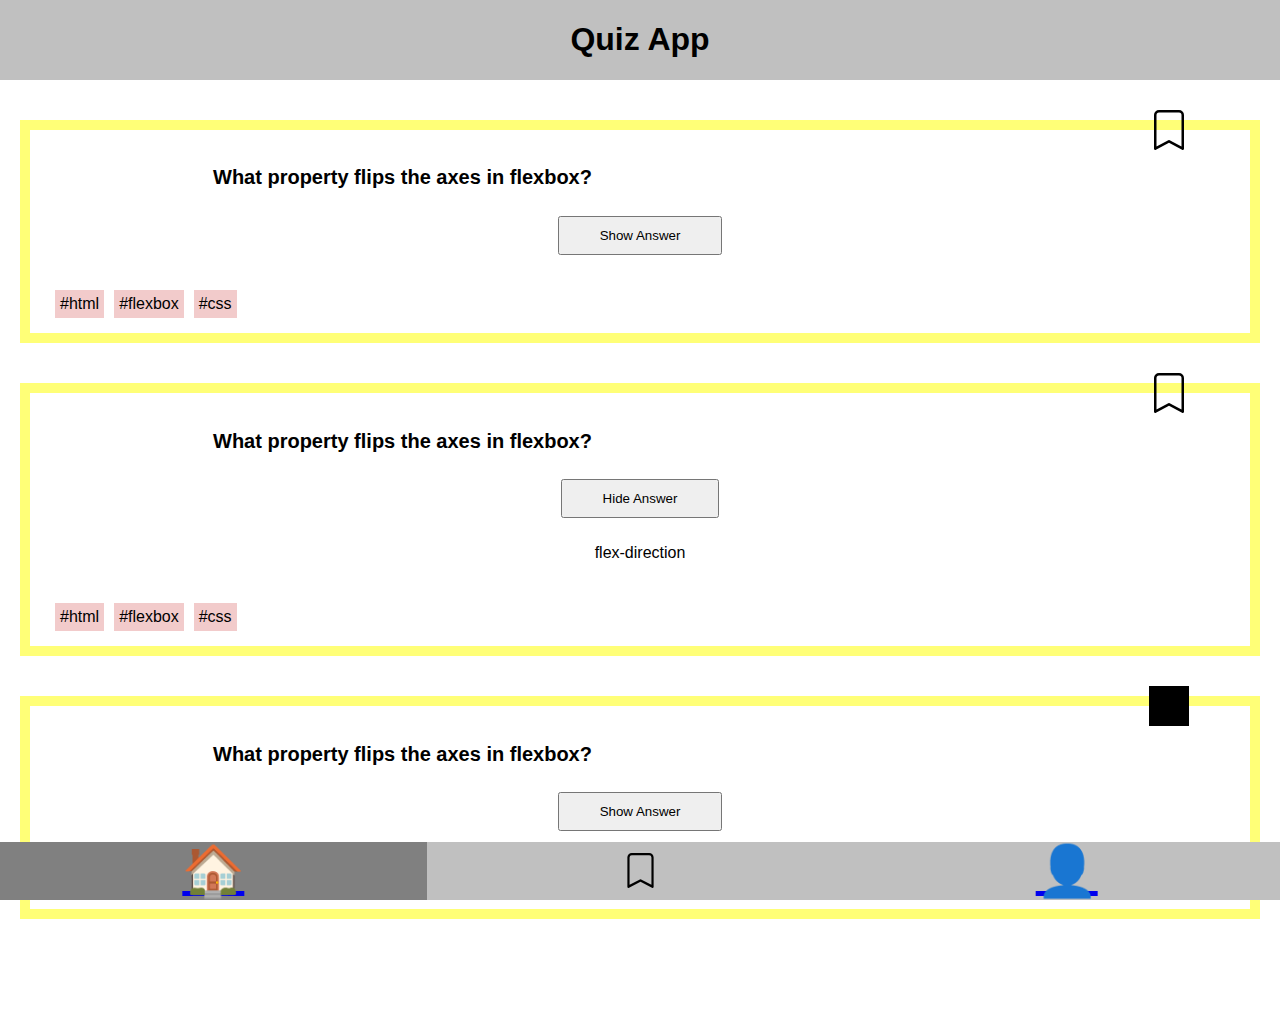
==== index.html @ aac0da3e "restructure styling" ====
<!DOCTYPE html>
<html lang="en">
  <head>
    <meta charset="UTF-8" />
    <meta name="viewport" content="width=device-width, initial-scale=1.0" />
    <title>Quiz App</title>
    <link rel="stylesheet" href="./styles.css" />
  </head>
  <body class="body">
    <header class="header">
      <h1>Quiz App</h1>
    </header>

    <main>
      <section class="quizcard">
        <h2 class="headline">What property flips the axes in flexbox?</h2>
        <div>
          <button class="button">Show Answer</button>
        </div>
        <div class="tag-container">
          <p class="tag">#html</p>
          <p class="tag">#flexbox</p>
          <p class="tag">#css</p>
        </div>
        <img class="bookmark bookmark_nonactive" src="./bookmark.svg" />
      </section>

      <section class="quizcard">
        <h2 class="headline">What property flips the axes in flexbox?</h2>
        <div>
          <button class="button">Hide Answer</button>
        </div>
        <p>flex-direction</p>
        <div class="tag-container">
          <p class="tag">#html</p>
          <p class="tag">#flexbox</p>
          <p class="tag">#css</p>
        </div>
        <img class="bookmark bookmark_nonactive" src="./bookmark.svg" />
      </section>

      <section class="quizcard">
        <h2 class="headline">What property flips the axes in flexbox?</h2>
        <div>
          <button class="button">Show Answer</button>
        </div>
        <div class="tag-container">
          <p class="tag">#html</p>
          <p class="tag">#flexbox</p>
          <p class="tag">#css</p>
        </div>
        <img
          class="bookmark bookmark_active"
          src="./bookmark.svg"
          alt="A bookmark"
        />
      </section>
    </main>

    <footer class="footer">
      <nav class="nav">
        <div class="button-container button-container1">
          <a href="https://www.seicentovocale.de">🏠</a>
        </div>
        <div class="button-container">
          <a href="https://www.seicentovocale.de">
            <img class="bookmark_menu" src="./bookmark.svg" alt="Home" />
          </a>
        </div>
        <div class="button-container">
          <a href="https://www.seicentovocale.de">👤</a>
        </div>
      </nav>
    </footer>
  </body>
</html>
---- styles.css ----
@import "/components/header.css";
@import "/components/button.css";
@import "/components/card.css";

* {
  box-sizing: border-box;
}

.body {
  margin: 0;
  font-family: Verdana, Geneva, Tahoma, sans-serif;
  display: flex;
  flex-direction: column;
  min-height: 100vh;
}

.tag {
  margin: 5px;
  padding: 5px;
  background-color: #d75e5e53;
}

.tag-container {
  display: flex;
  width: 100%;
  justify-content: flex-start;
  padding: 20px 0 10px 20px;
}

.bookmark {
  position: absolute;
  top: -20px;
  right: 5%;
  width: 40px;
}

.bookmark_active {
  background-color: black;
}

.footer {
  width: 100%;
  position: sticky;
  bottom: 0;
  margin-top: auto;
}

.nav {
  width: 100%;
  box-sizing: border-box;
  display: flex;
  font-size: 50px;
  background-color: silver;
}

.bookmark_menu {
  width: 35px;
}
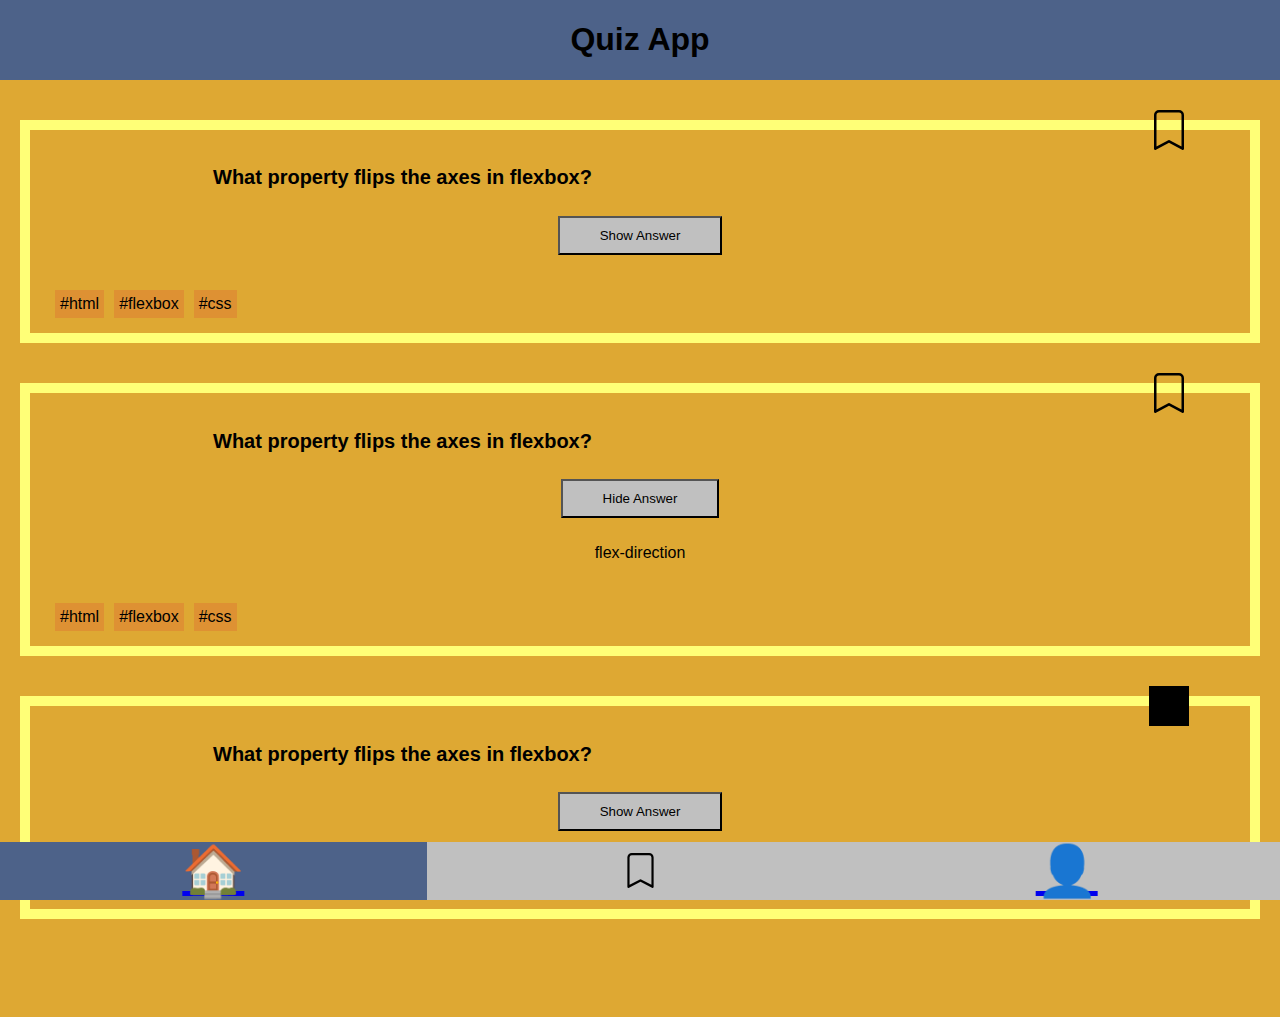
==== commit 376aebd0: "add profile-page" ====
--- a/index.html
+++ b/index.html
@@ -59,16 +59,16 @@
 
     <footer class="footer">
       <nav class="nav">
-        <div class="button-container button-container1">
+        <div class="button__container button__container1">
           <a href="https://www.seicentovocale.de">🏠</a>
         </div>
-        <div class="button-container">
-          <a href="https://www.seicentovocale.de">
+        <div class="button__container">
+          <a href="~/neuefische/recap-project-1/bookmarks.html">
             <img class="bookmark_menu" src="./bookmark.svg" alt="Home" />
           </a>
         </div>
-        <div class="button-container">
-          <a href="https://www.seicentovocale.de">👤</a>
+        <div class="button__container">
+          <a href="~/neuefische/recap-project-1/profile.html">👤</a>
         </div>
       </nav>
     </footer>
--- a/styles.css
+++ b/styles.css
@@ -1,6 +1,7 @@
 @import "/components/header.css";
 @import "/components/button.css";
 @import "/components/card.css";
+@import "/components/footer.css";
 
 * {
   box-sizing: border-box;
@@ -12,12 +13,13 @@
   display: flex;
   flex-direction: column;
   min-height: 100vh;
+  background-color: #dea833;
 }
 
 .tag {
   margin: 5px;
   padding: 5px;
-  background-color: #d75e5e53;
+  background-color: #de9133;
 }
 
 .tag-container {
@@ -37,22 +39,3 @@
 .bookmark_active {
   background-color: black;
 }
-
-.footer {
-  width: 100%;
-  position: sticky;
-  bottom: 0;
-  margin-top: auto;
-}
-
-.nav {
-  width: 100%;
-  box-sizing: border-box;
-  display: flex;
-  font-size: 50px;
-  background-color: silver;
-}
-
-.bookmark_menu {
-  width: 35px;
-}
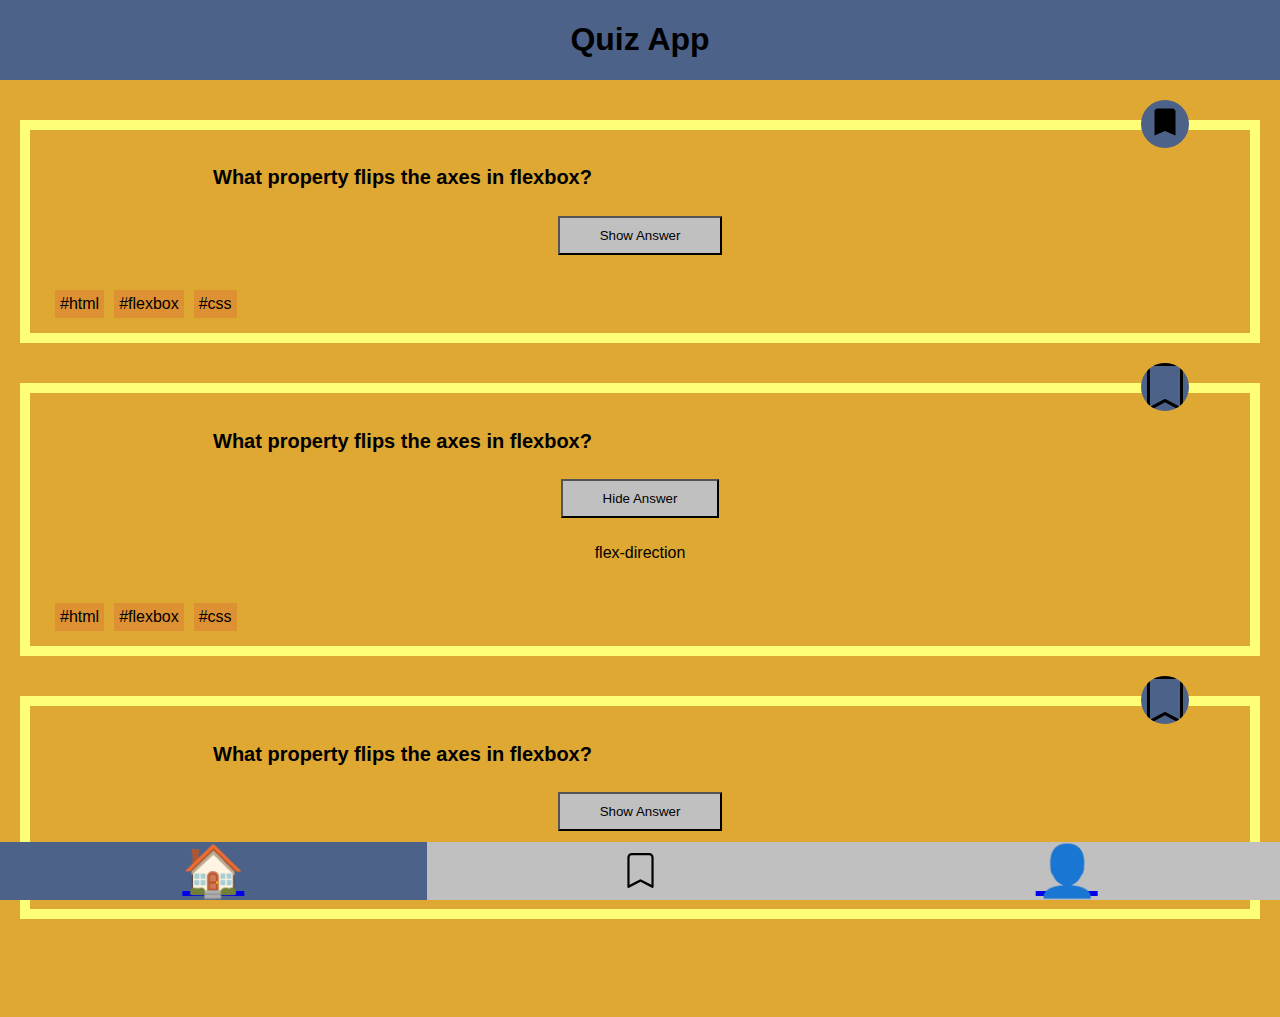
==== commit cee0287e: "add toggle-functionality" ====
--- a/index.html
+++ b/index.html
@@ -5,6 +5,7 @@
     <meta name="viewport" content="width=device-width, initial-scale=1.0" />
     <title>Quiz App</title>
     <link rel="stylesheet" href="./styles.css" />
+    <script src="./index.js" defer></script>
   </head>
   <body class="body">
     <header class="header">
@@ -14,15 +15,24 @@
     <main>
       <section class="quizcard">
         <h2 class="headline">What property flips the axes in flexbox?</h2>
-        <div>
-          <button class="button">Show Answer</button>
-        </div>
+        <button class="button" data-js="answer-button">Show Answer</button>
+        <p class="answer" data-js="answer">flex-direction</p>
         <div class="tag-container">
           <p class="tag">#html</p>
           <p class="tag">#flexbox</p>
           <p class="tag">#css</p>
         </div>
-        <img class="bookmark bookmark_nonactive" src="./bookmark.svg" />
+        <div>  
+          <button class="bookmark" data-js="bookmark" aria-label="bookmark" type="button">
+            <svg
+                  xmlns="http://www.w3.org/2000/svg"
+                  viewbox="0 0 24 24"
+                >
+                  <path
+                    d="M17 3H7c-1.1 0-2 .9-2 2v16l7-3 7 3V5c0-1.1-.9-2-2-2z"
+                  />
+                </svg>
+          </button>
       </section>
 
       <section class="quizcard">
--- a/styles.css
+++ b/styles.css
@@ -2,6 +2,7 @@
 @import "/components/button.css";
 @import "/components/card.css";
 @import "/components/footer.css";
+@import "/components/checkbox.css";
 
 * {
   box-sizing: border-box;
@@ -31,11 +32,17 @@
 
 .bookmark {
   position: absolute;
-  top: -20px;
+  top: 0px;
   right: 5%;
-  width: 40px;
+  transform: translateY(-30px);
+  border: none;
+  width: 3rem;
+  height: 3rem;
+  border-radius: 50%;
+  background: #4d6289;
+  color: white;
 }
 
-.bookmark_active {
-  background-color: black;
+.bookmark__active {
+  background-color: red;
 }
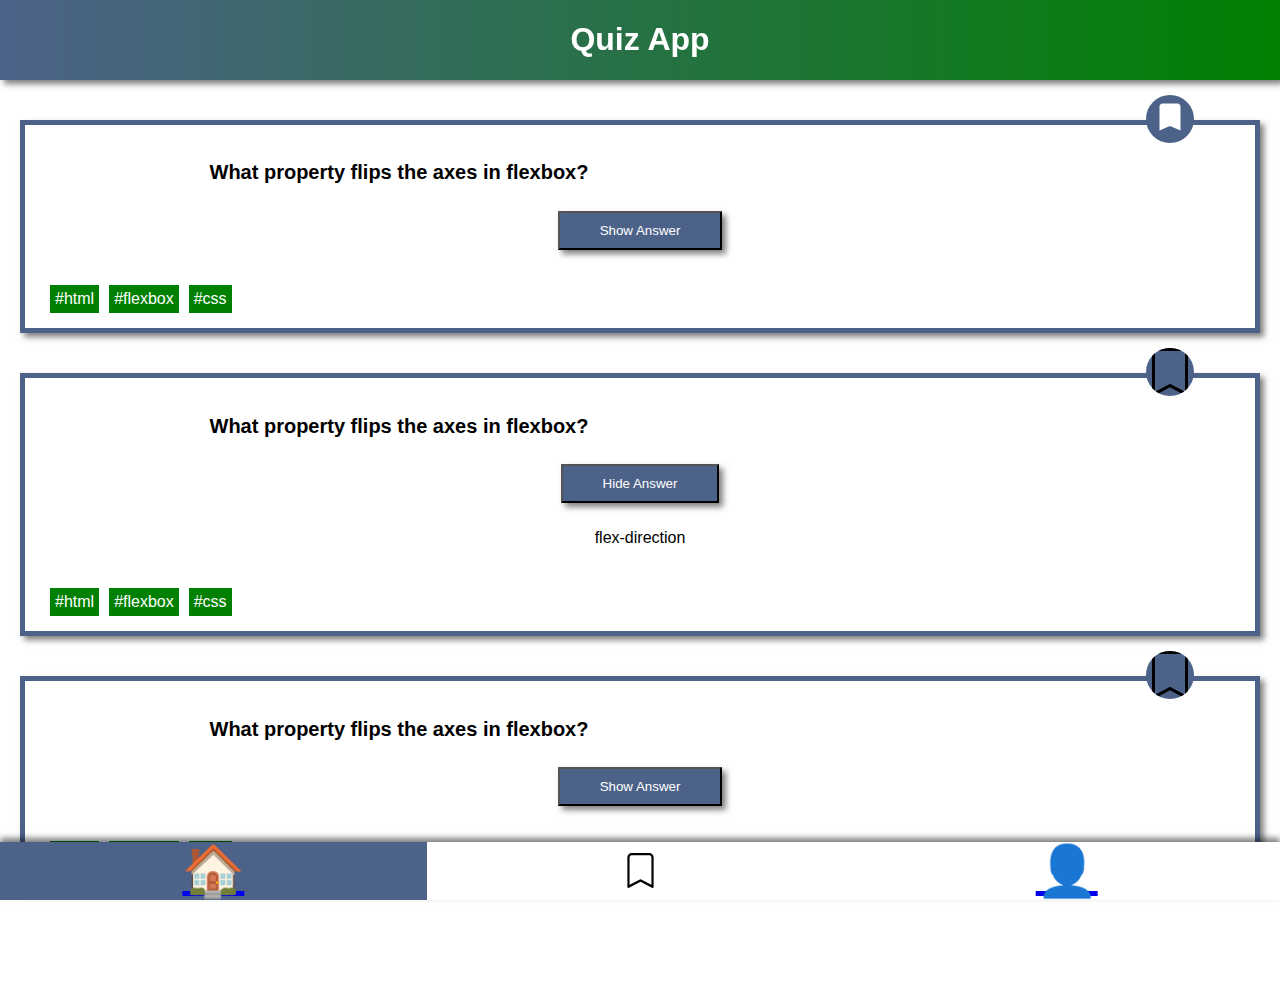
==== commit 61ba8ecc: "add form page" ====
--- a/index.html
+++ b/index.html
@@ -25,6 +25,8 @@
         <div>  
           <button class="bookmark" data-js="bookmark" aria-label="bookmark" type="button">
             <svg
+                  class="bookmark-icon"
+                  data-js="bookmark-icon"
                   xmlns="http://www.w3.org/2000/svg"
                   viewbox="0 0 24 24"
                 >
--- a/styles.css
+++ b/styles.css
@@ -3,6 +3,7 @@
 @import "/components/card.css";
 @import "/components/footer.css";
 @import "/components/checkbox.css";
+@import "/components/form.css";
 
 * {
   box-sizing: border-box;
@@ -14,13 +15,14 @@
   display: flex;
   flex-direction: column;
   min-height: 100vh;
-  background-color: #dea833;
+  background-color: white;
 }
 
 .tag {
   margin: 5px;
   padding: 5px;
-  background-color: #de9133;
+  background-color: green;
+  color: white;
 }
 
 .tag-container {
@@ -43,6 +45,10 @@
   color: white;
 }
 
+.bookmark-icon {
+  fill: white;
+}
+
 .bookmark__active {
-  background-color: red;
+  fill: blueviolet;
 }
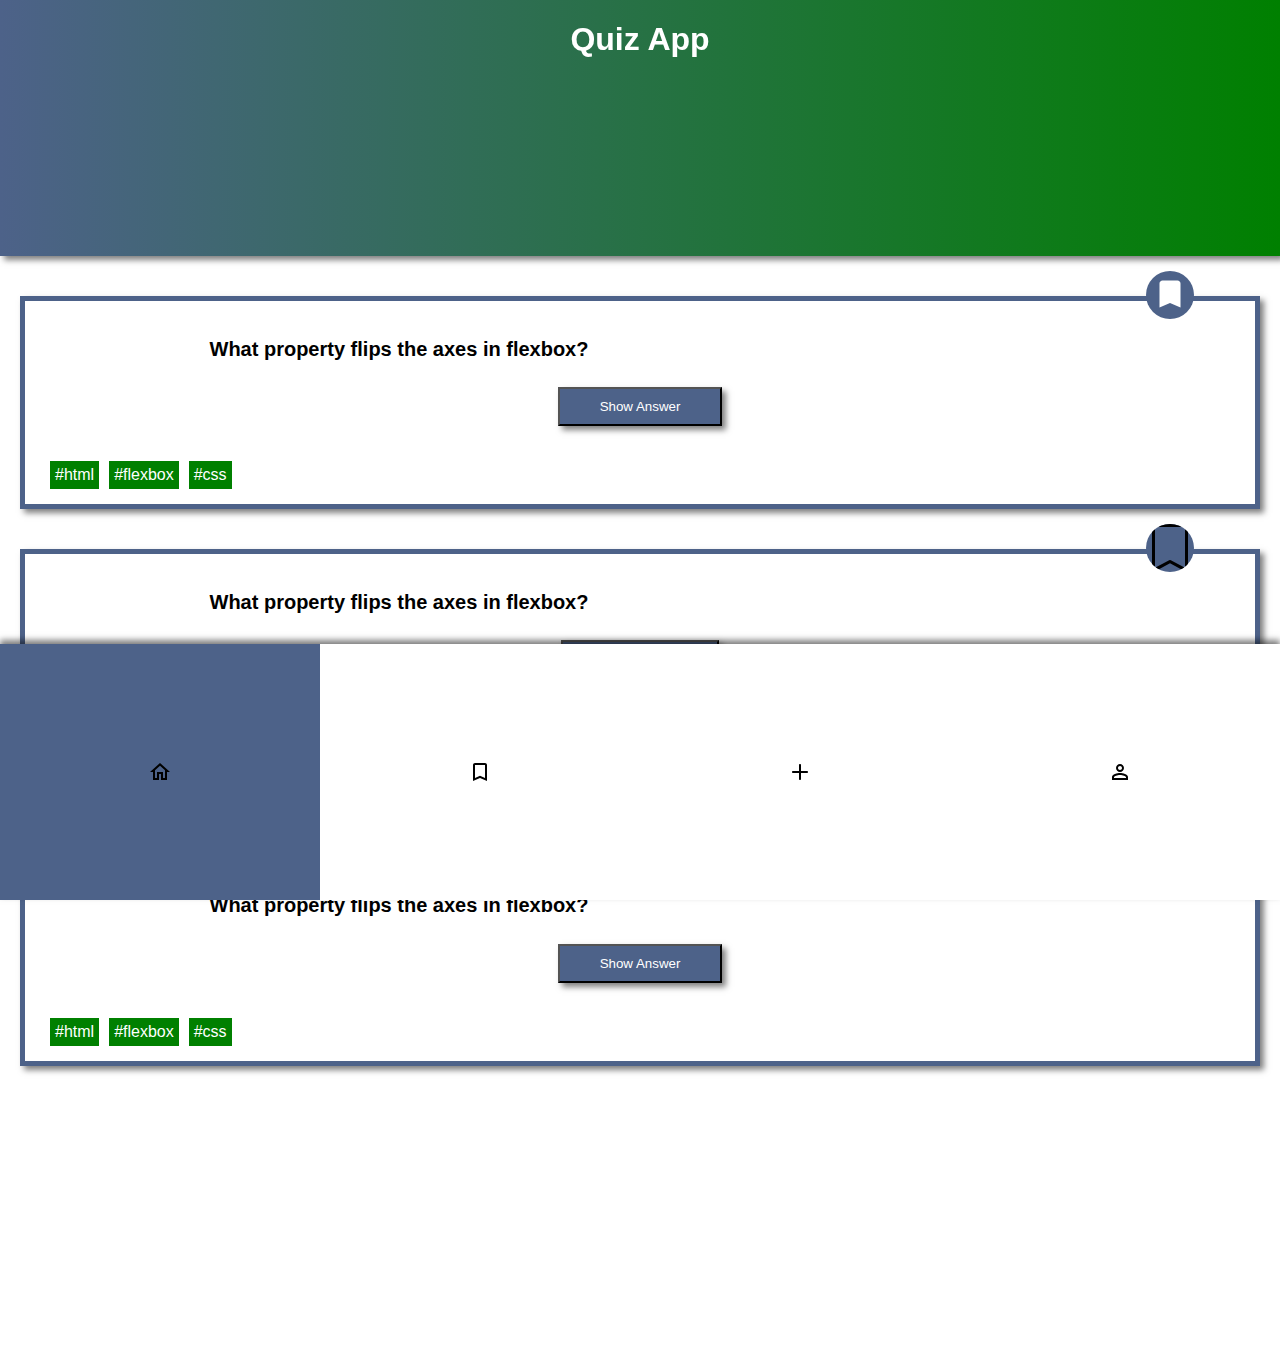
==== commit 8711bca4: "add nav_update" ====
--- a/index.html
+++ b/index.html
@@ -25,15 +25,15 @@
         <div>  
           <button class="bookmark" data-js="bookmark" aria-label="bookmark" type="button">
             <svg
-                  class="bookmark-icon"
-                  data-js="bookmark-icon"
-                  xmlns="http://www.w3.org/2000/svg"
-                  viewbox="0 0 24 24"
-                >
-                  <path
-                    d="M17 3H7c-1.1 0-2 .9-2 2v16l7-3 7 3V5c0-1.1-.9-2-2-2z"
-                  />
-                </svg>
+              class="bookmark-icon"
+              data-js="bookmark-icon"
+              xmlns="http://www.w3.org/2000/svg"
+              viewbox="0 0 24 24"
+              >
+              <path
+               d="M17 3H7c-1.1 0-2 .9-2 2v16l7-3 7 3V5c0-1.1-.9-2-2-2z"
+              />
+            </svg>
           </button>
       </section>
 
@@ -69,20 +69,83 @@
       </section>
     </main>
 
-    <footer class="footer">
-      <nav class="nav">
-        <div class="button__container button__container1">
-          <a href="https://www.seicentovocale.de">🏠</a>
-        </div>
-        <div class="button__container">
-          <a href="~/neuefische/recap-project-1/bookmarks.html">
-            <img class="bookmark_menu" src="./bookmark.svg" alt="Home" />
+    <nav class="navigation">
+      <ul class="navigation__list">
+        <li class="navigation__list-item navigation__list-item--active">
+          <a
+            class="navigation__link"
+            href="/index.html"
+            aria-label="go to home page"
+          >
+            <svg
+              xmlns="http://www.w3.org/2000/svg"
+              height="24px"
+              viewbox="0 0 24 24"
+              width="24px"
+            >
+              <path
+                d="M12 5.69l5 4.5V18h-2v-6H9v6H7v-7.81l5-4.5M12 3L2 12h3v8h6v-6h2v6h6v-8h3L12 3z"
+              />
+            </svg>
           </a>
-        </div>
-        <div class="button__container">
-          <a href="~/neuefische/recap-project-1/profile.html">👤</a>
-        </div>
-      </nav>
-    </footer>
+        </li>
+        <li class="navigation__list-item">
+          <a
+            class="navigation__link"
+            href="/bookmarks.html"
+            aria-label="go to bookmarks page"
+          >
+            <svg
+              class="bookmark-footer"
+              xmlns="http://www.w3.org/2000/svg"
+              height="24px"
+              viewbox="0 0 24 24"
+              width="24px"
+            >
+              <path
+                d="M17 3H7c-1.1 0-2 .9-2 2v16l7-3 7 3V5c0-1.1-.9-2-2-2zm0 15l-5-2.18L7 18V5h10v13z"
+              />
+            </svg>
+          </a>
+        </li>
+        <li class="navigation__list-item">
+          <a
+            class="navigation__link"
+            href="/form.html"
+            aria-label="go to form page"
+            >
+            <svg
+              class="bookmark-footer"
+              xmlns="http://www.w3.org/2000/svg"
+              height="24px"
+              viewbox="0 0 24 24"
+              width="24px"
+            >
+              <path
+                d="M19 13h-6v6c0 .55-.45 1-1 1s-1-.45-1-1v-6H5c-.55 0-1-.45-1-1s.45-1 1-1h6V5c0-.55.45-1 1-1s1 .45 1 1v6h6c.55 0 1 .45 1 1s-.45 1-1 1z"
+              />
+            </svg>
+        </a>
+        </li>
+        <li class="navigation__list-item">
+          <a
+            class="navigation__link"
+            href="/profile.html"
+            aria-label="go to profile page"
+          >
+            <svg
+              xmlns="http://www.w3.org/2000/svg"
+              height="24px"
+              viewbox="0 0 24 24"
+              width="24px"
+            >
+              <path
+                d="M12 6c1.1 0 2 .9 2 2s-.9 2-2 2-2-.9-2-2 .9-2 2-2m0 9c2.7 0 5.8 1.29 6 2v1H6v-.99c.2-.72 3.3-2.01 6-2.01m0-11C9.79 4 8 5.79 8 8s1.79 4 4 4 4-1.79 4-4-1.79-4-4-4zm0 9c-2.67 0-8 1.34-8 4v3h16v-3c0-2.66-5.33-4-8-4z"
+              />
+            </svg>
+          </a>
+        </li>
+      </ul>
+    </nav>
   </body>
 </html>
--- a/styles.css
+++ b/styles.css
@@ -1,7 +1,7 @@
 @import "/components/header.css";
 @import "/components/button.css";
 @import "/components/card.css";
-@import "/components/footer.css";
+@import "/components/nav.css";
 @import "/components/checkbox.css";
 @import "/components/form.css";
 
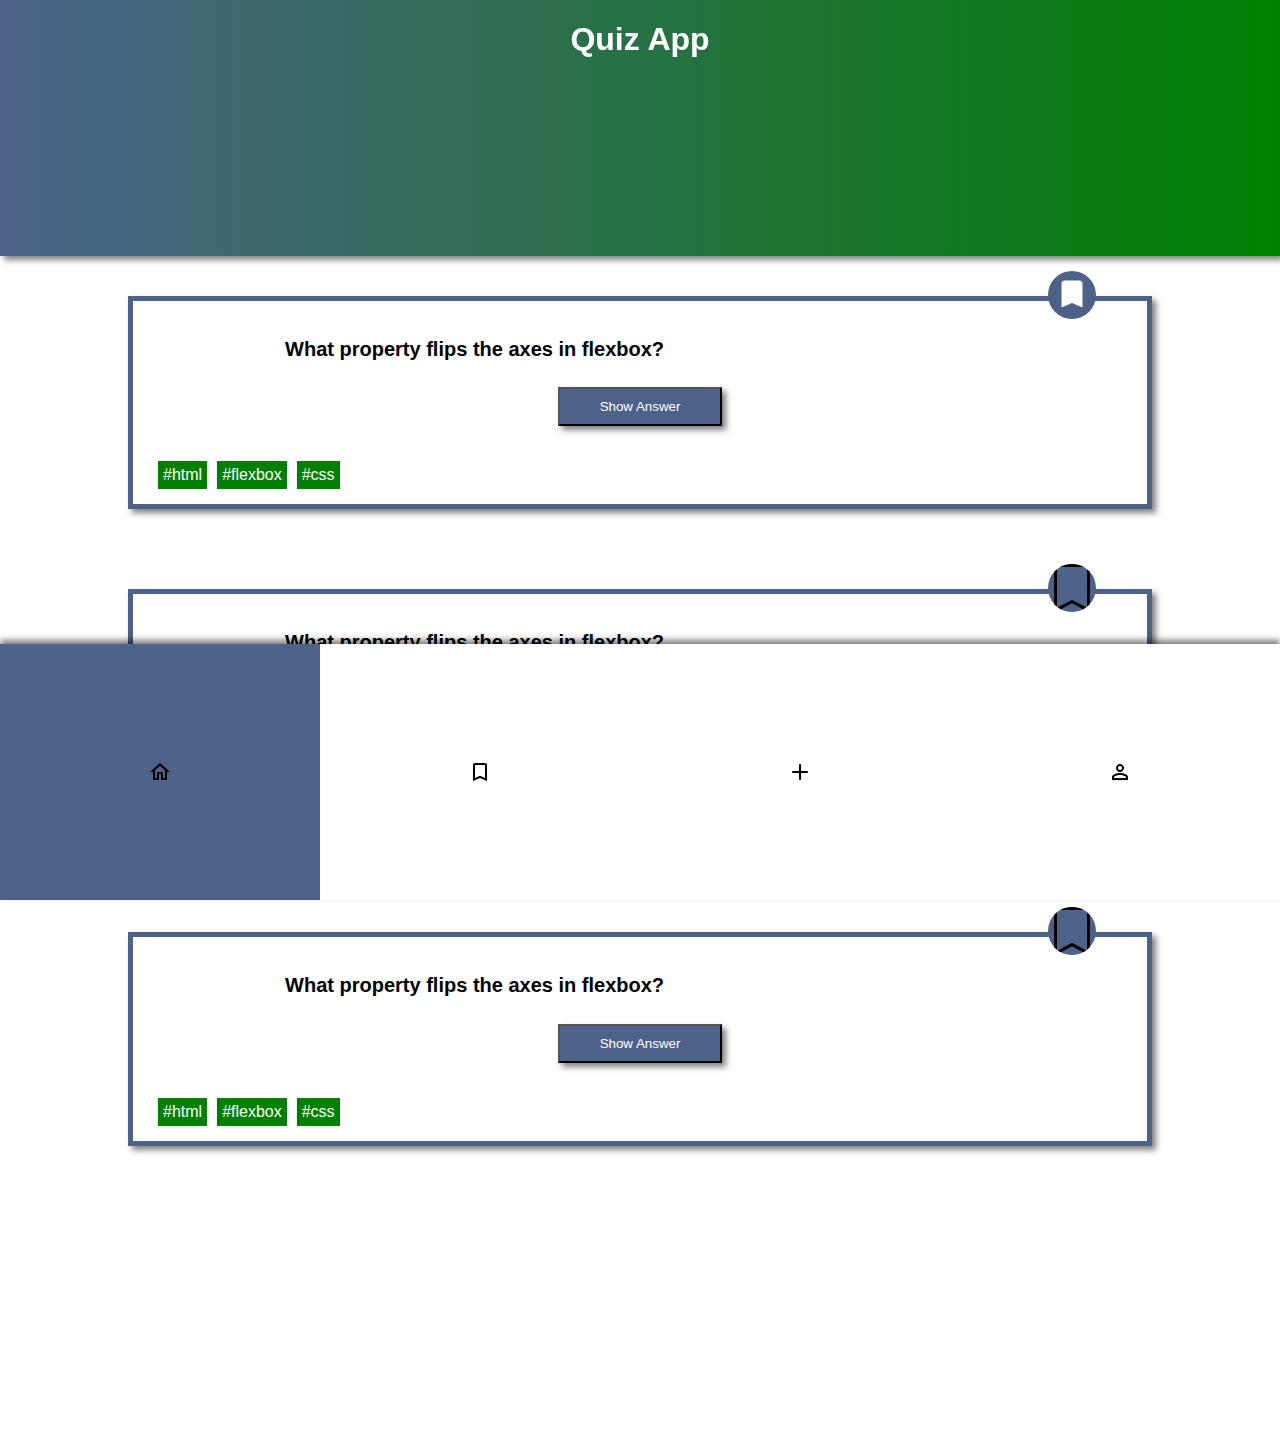
==== commit d1933ea0: "add form_to_create_cards" ====
--- a/index.html
+++ b/index.html
@@ -12,7 +12,7 @@
       <h1>Quiz App</h1>
     </header>
 
-    <main>
+    <main class="main" data-js="main">
       <section class="quizcard">
         <h2 class="headline">What property flips the axes in flexbox?</h2>
         <button class="button" data-js="answer-button">Show Answer</button>
@@ -22,19 +22,21 @@
           <p class="tag">#flexbox</p>
           <p class="tag">#css</p>
         </div>
-        <div>  
-          <button class="bookmark" data-js="bookmark" aria-label="bookmark" type="button">
-            <svg
-              class="bookmark-icon"
-              data-js="bookmark-icon"
-              xmlns="http://www.w3.org/2000/svg"
-              viewbox="0 0 24 24"
-              >
-              <path
-               d="M17 3H7c-1.1 0-2 .9-2 2v16l7-3 7 3V5c0-1.1-.9-2-2-2z"
-              />
-            </svg>
-          </button>
+        <button
+          class="bookmark"
+          data-js="bookmark"
+          aria-label="bookmark"
+          type="button"
+        >
+          <svg
+            class="bookmark-icon"
+            data-js="bookmark-icon"
+            xmlns="http://www.w3.org/2000/svg"
+            viewbox="0 0 24 24"
+          >
+            <path d="M17 3H7c-1.1 0-2 .9-2 2v16l7-3 7 3V5c0-1.1-.9-2-2-2z" />
+          </svg>
+        </button>
       </section>
 
       <section class="quizcard">
@@ -113,7 +115,7 @@
             class="navigation__link"
             href="/form.html"
             aria-label="go to form page"
-            >
+          >
             <svg
               class="bookmark-footer"
               xmlns="http://www.w3.org/2000/svg"
@@ -125,7 +127,7 @@
                 d="M19 13h-6v6c0 .55-.45 1-1 1s-1-.45-1-1v-6H5c-.55 0-1-.45-1-1s.45-1 1-1h6V5c0-.55.45-1 1-1s1 .45 1 1v6h6c.55 0 1 .45 1 1s-.45 1-1 1z"
               />
             </svg>
-        </a>
+          </a>
         </li>
         <li class="navigation__list-item">
           <a
--- a/styles.css
+++ b/styles.css
@@ -17,38 +17,3 @@
   min-height: 100vh;
   background-color: white;
 }
-
-.tag {
-  margin: 5px;
-  padding: 5px;
-  background-color: green;
-  color: white;
-}
-
-.tag-container {
-  display: flex;
-  width: 100%;
-  justify-content: flex-start;
-  padding: 20px 0 10px 20px;
-}
-
-.bookmark {
-  position: absolute;
-  top: 0px;
-  right: 5%;
-  transform: translateY(-30px);
-  border: none;
-  width: 3rem;
-  height: 3rem;
-  border-radius: 50%;
-  background: #4d6289;
-  color: white;
-}
-
-.bookmark-icon {
-  fill: white;
-}
-
-.bookmark__active {
-  fill: blueviolet;
-}
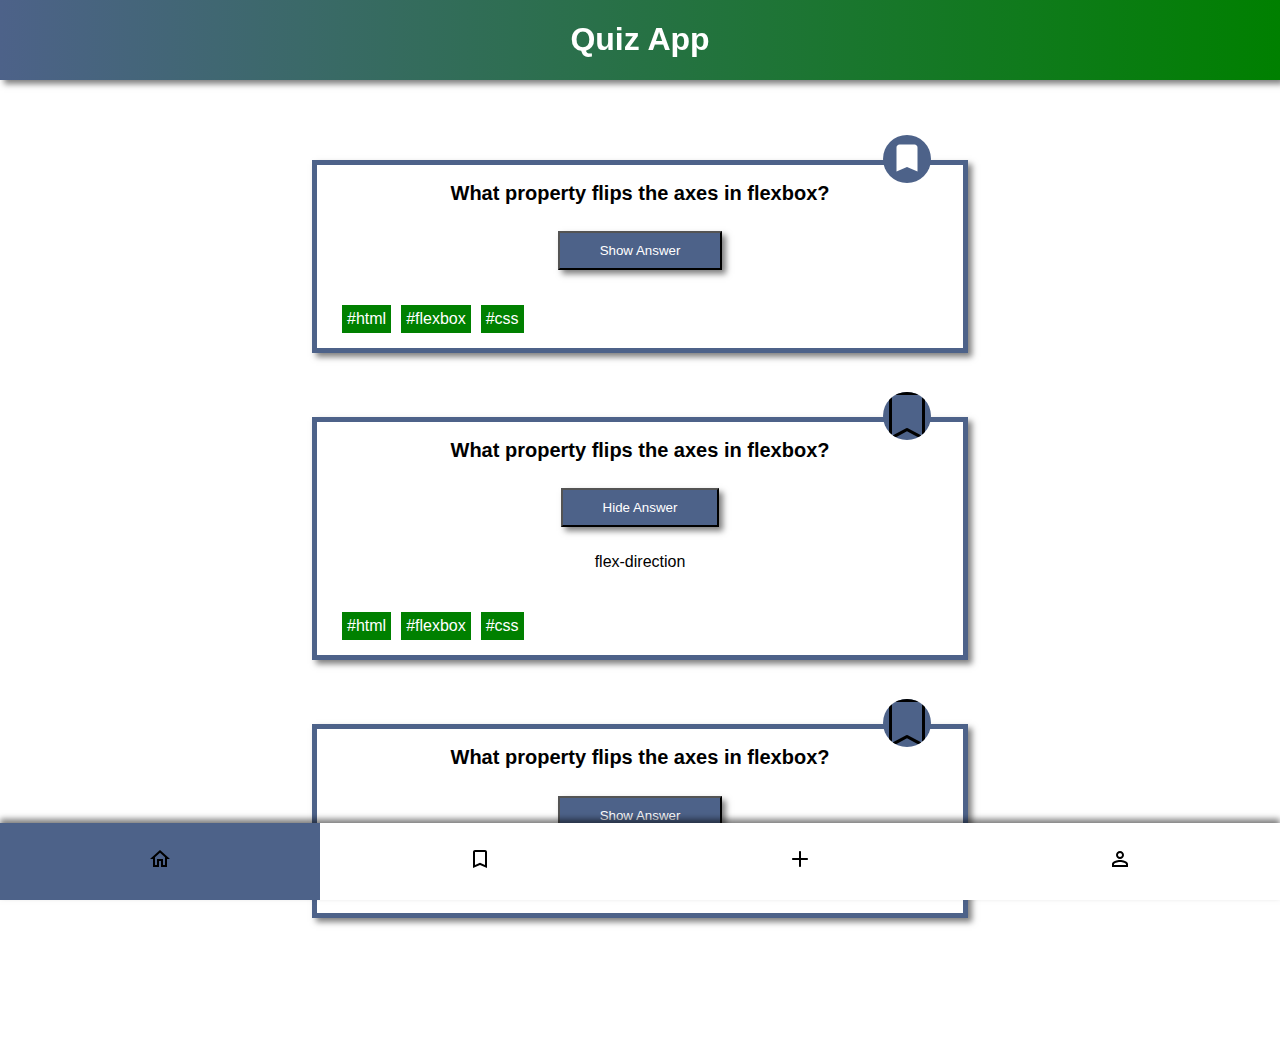
==== commit d9ce7b9c: "debug nav" ====
--- a/index.html
+++ b/index.html
@@ -12,63 +12,65 @@
       <h1>Quiz App</h1>
     </header>
 
-    <main class="main" data-js="main">
-      <section class="quizcard">
-        <h2 class="headline">What property flips the axes in flexbox?</h2>
-        <button class="button" data-js="answer-button">Show Answer</button>
-        <p class="answer" data-js="answer">flex-direction</p>
-        <div class="tag-container">
-          <p class="tag">#html</p>
-          <p class="tag">#flexbox</p>
-          <p class="tag">#css</p>
-        </div>
-        <button
-          class="bookmark"
-          data-js="bookmark"
-          aria-label="bookmark"
-          type="button"
-        >
-          <svg
-            class="bookmark-icon"
-            data-js="bookmark-icon"
-            xmlns="http://www.w3.org/2000/svg"
-            viewbox="0 0 24 24"
+    <main data-js="main">
+      <ul class="card-list">
+        <li class="quizcard">
+          <h2 class="headline">What property flips the axes in flexbox?</h2>
+          <button class="button" data-js="answer-button">Show Answer</button>
+          <p class="answer" data-js="answer">flex-direction</p>
+          <div class="tag-container">
+            <p class="tag">#html</p>
+            <p class="tag">#flexbox</p>
+            <p class="tag">#css</p>
+          </div>
+          <button
+            class="bookmark"
+            data-js="bookmark"
+            aria-label="bookmark"
+            type="button"
           >
-            <path d="M17 3H7c-1.1 0-2 .9-2 2v16l7-3 7 3V5c0-1.1-.9-2-2-2z" />
-          </svg>
-        </button>
-      </section>
+            <svg
+              class="bookmark-icon"
+              data-js="bookmark-icon"
+              xmlns="http://www.w3.org/2000/svg"
+              viewbox="0 0 24 24"
+            >
+              <path d="M17 3H7c-1.1 0-2 .9-2 2v16l7-3 7 3V5c0-1.1-.9-2-2-2z" />
+            </svg>
+          </button>
+        </li>
 
-      <section class="quizcard">
-        <h2 class="headline">What property flips the axes in flexbox?</h2>
-        <div>
-          <button class="button">Hide Answer</button>
-        </div>
-        <p>flex-direction</p>
-        <div class="tag-container">
-          <p class="tag">#html</p>
-          <p class="tag">#flexbox</p>
-          <p class="tag">#css</p>
-        </div>
-        <img class="bookmark bookmark_nonactive" src="./bookmark.svg" />
-      </section>
+        <li class="quizcard">
+          <h2 class="headline">What property flips the axes in flexbox?</h2>
+          <div>
+            <button class="button">Hide Answer</button>
+          </div>
+          <p>flex-direction</p>
+          <div class="tag-container">
+            <p class="tag">#html</p>
+            <p class="tag">#flexbox</p>
+            <p class="tag">#css</p>
+          </div>
+          <img class="bookmark bookmark_nonactive" src="./bookmark.svg" />
+        </li>
 
-      <section class="quizcard">
-        <h2 class="headline">What property flips the axes in flexbox?</h2>
-        <div>
-          <button class="button">Show Answer</button>
-        </div>
-        <div class="tag-container">
-          <p class="tag">#html</p>
-          <p class="tag">#flexbox</p>
-          <p class="tag">#css</p>
-        </div>
-        <img
-          class="bookmark bookmark_active"
-          src="./bookmark.svg"
-          alt="A bookmark"
-        />
-      </section>
+        <li class="quizcard">
+          <h2 class="headline">What property flips the axes in flexbox?</h2>
+          <div>
+            <button class="button">Show Answer</button>
+          </div>
+          <div class="tag-container">
+            <p class="tag">#html</p>
+            <p class="tag">#flexbox</p>
+            <p class="tag">#css</p>
+          </div>
+          <img
+            class="bookmark bookmark_active"
+            src="./bookmark.svg"
+            alt="A bookmark"
+          />
+        </li>
+      </ul>
     </main>
 
     <nav class="navigation">
--- a/styles.css
+++ b/styles.css
@@ -4,6 +4,7 @@
 @import "/components/nav.css";
 @import "/components/checkbox.css";
 @import "/components/form.css";
+@import "/components/profile.css";
 
 * {
   box-sizing: border-box;
@@ -12,8 +13,15 @@
 .body {
   margin: 0;
   font-family: Verdana, Geneva, Tahoma, sans-serif;
-  display: flex;
-  flex-direction: column;
-  min-height: 100vh;
   background-color: white;
 }
+
+ul,
+ol {
+  list-style: none;
+}
+
+h1,
+h2 {
+  text-align: center;
+}
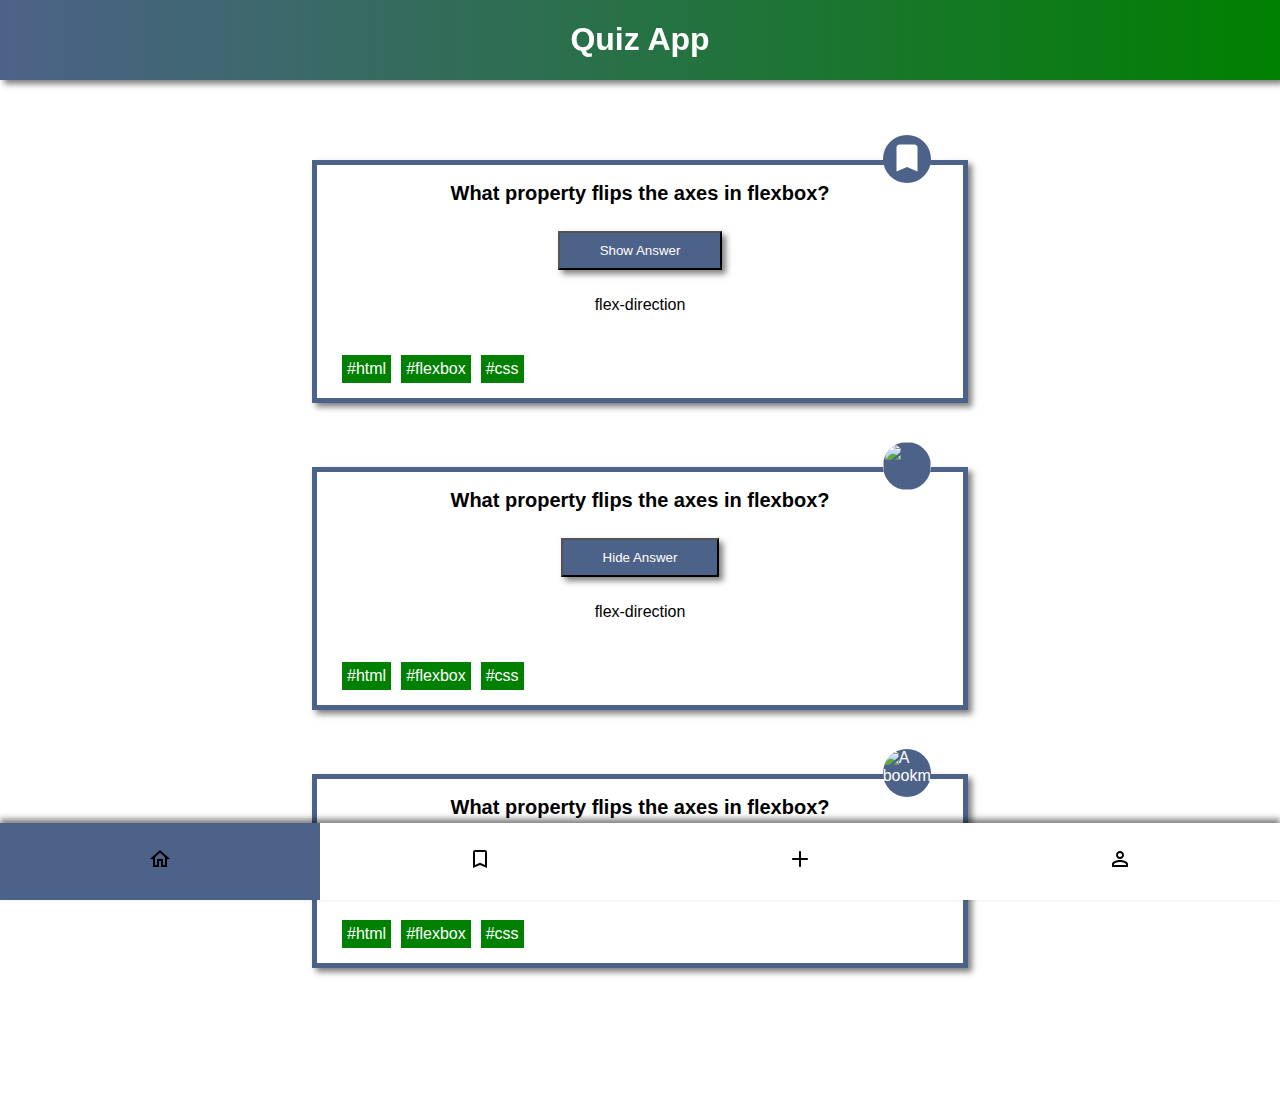
==== commit 120e643e: "add directory and JS-data for components" ====
--- a/index.html
+++ b/index.html
@@ -12,7 +12,7 @@
       <h1>Quiz App</h1>
     </header>
 
-    <main data-js="main">
+    <main class="page current" data-js="page-home">
       <ul class="card-list">
         <li class="quizcard">
           <h2 class="headline">What property flips the axes in flexbox?</h2>
--- a/styles.css
+++ b/styles.css
@@ -1,10 +1,11 @@
 @import "/components/header.css";
-@import "/components/button.css";
+@import "/components/Button/button.css";
 @import "/components/card.css";
 @import "/components/nav.css";
 @import "/components/checkbox.css";
-@import "/components/form.css";
+@import "/components/Form/form.css";
 @import "/components/profile.css";
+@import "/components/Spa/spa.css";
 
 * {
   box-sizing: border-box;
